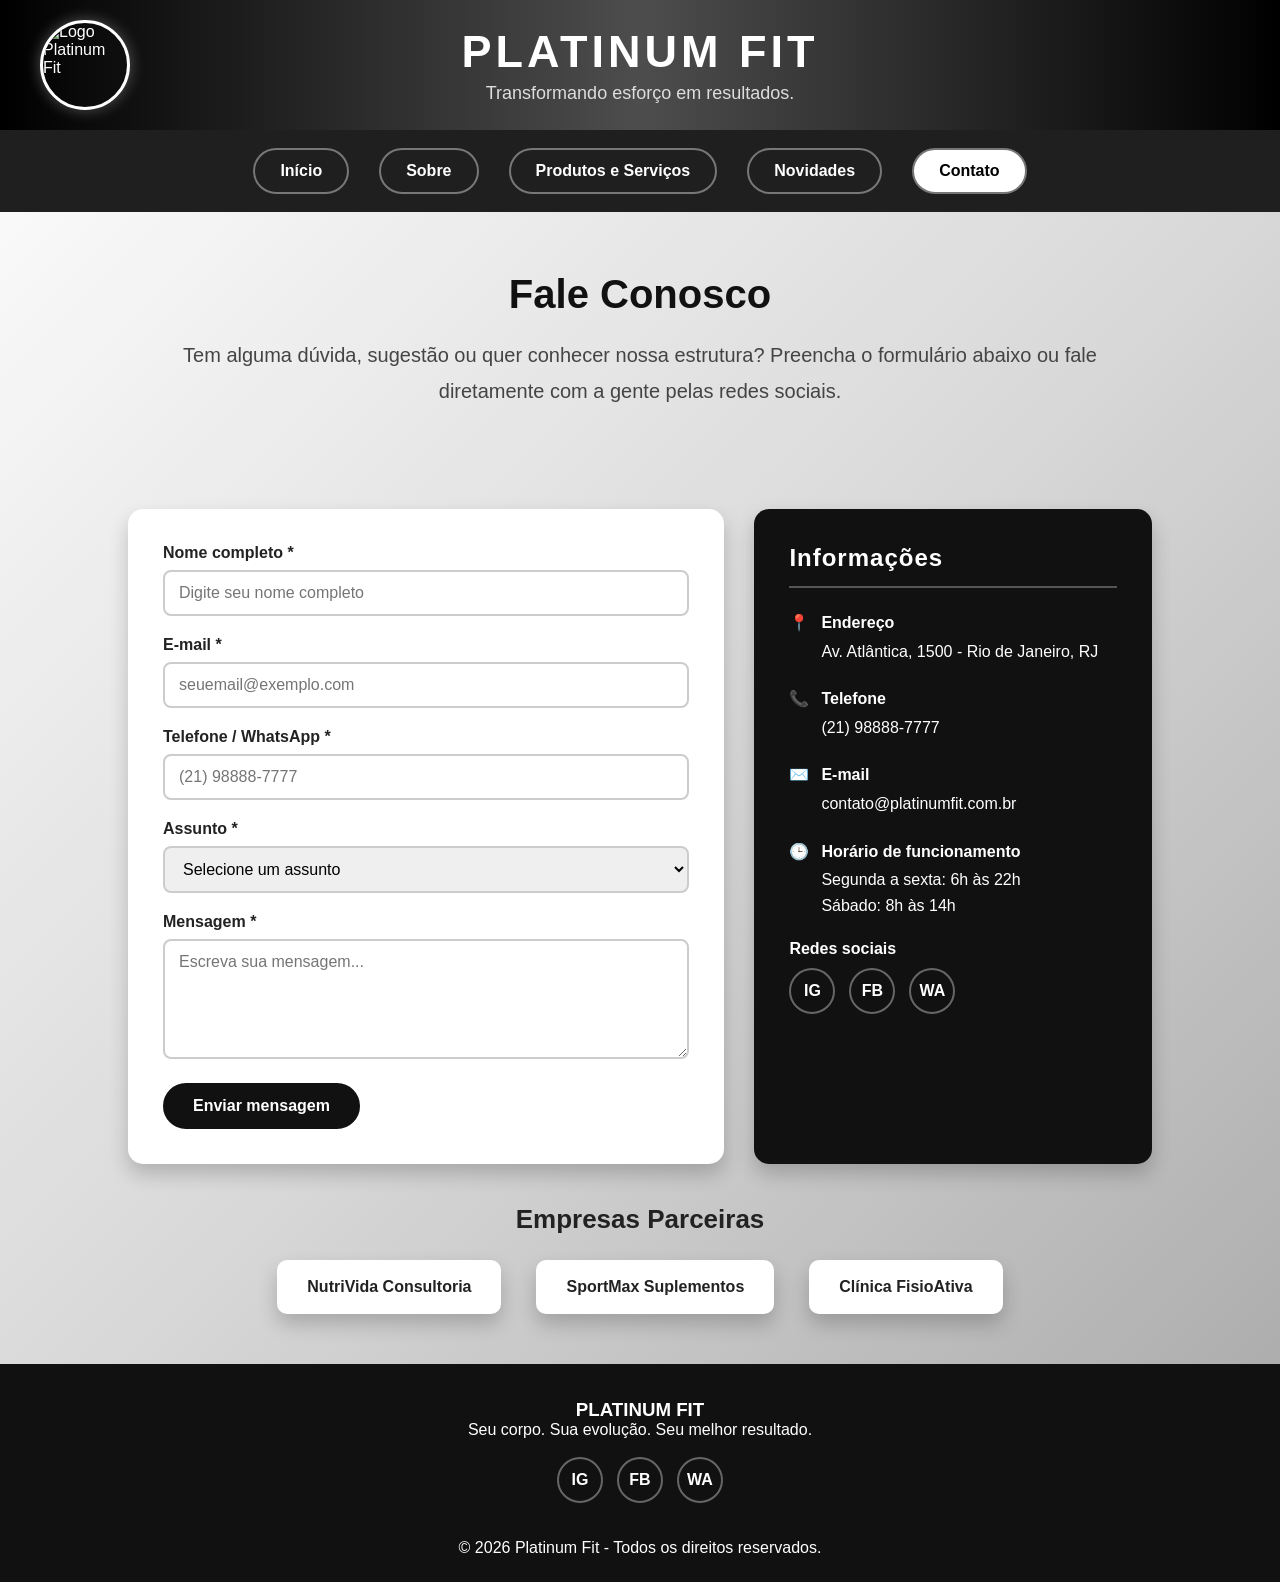
==== contato.html @ 100072a2 "Arquivos base" ====
<!DOCTYPE html>
<html lang="pt-BR">
<head>
    <meta charset="UTF-8">
    <meta name="viewport" content="width=device-width, initial-scale=1.0">
    <title>Platinum Fit | Contato</title>
    <meta name="description" content="Entre em contato com a Platinum Fit, envie sua mensagem ou siga nossas redes sociais.">

    <link rel="icon" href="Emblema fitness metálico brilhante.png">
    <link rel="stylesheet" href="style.css">
</head>

<body>

<header>

    <img src="Emblema fitness metálico brilhante.png" alt="Logo Platinum Fit" class="logo">

    <div class="titulo">
        <h1>PLATINUM FIT</h1>
        <p>Transformando esforço em resultados.</p>
    </div>

    <div style="width:90px;" aria-hidden="true"></div>

</header>

<nav class="menu-principal">

    <button class="menu-toggle" aria-label="Abrir menu">☰ Menu</button>

    <ul class="lista-menu">
        <li><a href="index.html">Início</a></li>
        <li><a href="sobre.html">Sobre</a></li>
        <li><a href="Portifolio.html">Produtos e Serviços</a></li>
        <li><a href="Novidades.html">Novidades</a></li>
        <li><a href="contato.html">Contato</a></li>
    </ul>

</nav>

<main>

    <section class="banner">
        <h2>Fale Conosco</h2>
        <p>
            Tem alguma dúvida, sugestão ou quer conhecer nossa estrutura?
            Preencha o formulário abaixo ou fale diretamente com a gente pelas
            redes sociais.
        </p>
    </section>

    <section class="contato-wrapper">

        <div class="form-contato">

            <div class="mensagem-sucesso" id="mensagem-sucesso"></div>

            <form id="form-contato" novalidate>

                <div class="campo">
                    <label for="nome">Nome completo *</label>
                    <input type="text" id="nome" name="nome" placeholder="Digite seu nome completo">
                    <span class="mensagem-erro"></span>
                </div>

                <div class="campo">
                    <label for="email">E-mail *</label>
                    <input type="email" id="email" name="email" placeholder="seuemail@exemplo.com">
                    <span class="mensagem-erro"></span>
                </div>

                <div class="campo">
                    <label for="telefone">Telefone / WhatsApp *</label>
                    <input type="tel" id="telefone" name="telefone" placeholder="(21) 98888-7777">
                    <span class="mensagem-erro"></span>
                </div>

                <div class="campo">
                    <label for="assunto">Assunto *</label>
                    <select id="assunto" name="assunto">
                        <option value="">Selecione um assunto</option>
                        <option value="matricula">Matrícula</option>
                        <option value="planos">Dúvida sobre planos</option>
                        <option value="personal">Personal Trainer</option>
                        <option value="outros">Outros assuntos</option>
                    </select>
                    <span class="mensagem-erro"></span>
                </div>

                <div class="campo">
                    <label for="mensagem">Mensagem *</label>
                    <textarea id="mensagem" name="mensagem" placeholder="Escreva sua mensagem..."></textarea>
                    <span class="mensagem-erro"></span>
                </div>

                <button type="submit" class="btn">Enviar mensagem</button>

            </form>

        </div>

        <aside class="info-contato">

            <h3>Informações</h3>

            <div class="info-item">
                <span>📍</span>
                <div>
                    <strong>Endereço</strong>
                    Av. Atlântica, 1500 - Rio de Janeiro, RJ
                </div>
            </div>

            <div class="info-item">
                <span>📞</span>
                <div>
                    <strong>Telefone</strong>
                    (21) 98888-7777
                </div>
            </div>

            <div class="info-item">
                <span>✉️</span>
                <div>
                    <strong>E-mail</strong>
                    contato@platinumfit.com.br
                </div>
            </div>

            <div class="info-item">
                <span>🕒</span>
                <div>
                    <strong>Horário de funcionamento</strong>
                    Segunda a sexta: 6h às 22h<br>
                    Sábado: 8h às 14h
                </div>
            </div>

            <div>
                <strong style="display:block; margin-bottom:10px;">Redes sociais</strong>
                <div class="redes-sociais">
                    <a href="https://instagram.com" target="_blank" rel="noopener" aria-label="Instagram">IG</a>
                    <a href="https://facebook.com" target="_blank" rel="noopener" aria-label="Facebook">FB</a>
                    <a href="https://wa.me/5521999999999" target="_blank" rel="noopener" aria-label="WhatsApp">WA</a>
                </div>
            </div>

        </aside>

    </section>

    <section class="parceiros">
        <h3>Empresas Parceiras</h3>
        <div class="lista-parceiros">
            <a href="#" target="_blank" rel="noopener">NutriVida Consultoria</a>
            <a href="#" target="_blank" rel="noopener">SportMax Suplementos</a>
            <a href="#" target="_blank" rel="noopener">Clínica FisioAtiva</a>
        </div>
    </section>

</main>

<footer>

    <h3>PLATINUM FIT</h3>
    <p>Seu corpo. Sua evolução. Seu melhor resultado.</p>

    <div class="redes-sociais">
        <a href="https://instagram.com" target="_blank" rel="noopener" aria-label="Instagram">IG</a>
        <a href="https://facebook.com" target="_blank" rel="noopener" aria-label="Facebook">FB</a>
        <a href="https://wa.me/5521999999999" target="_blank" rel="noopener" aria-label="WhatsApp">WA</a>
    </div>

    <br>
    <p>© <span id="ano-atual">2026</span> Platinum Fit - Todos os direitos reservados.</p>

</footer>

<script src="script.js"></script>

</body>
</html>
---- style.css ----
/* =========================================================
   PLATINUM FIT — style.css
   Folha de estilos externa (uso em todas as páginas do site)
   ========================================================= */

:root{
    --preto:#111;
    --preto-2:#000;
    --cinza-escuro:#1f1f1f;
    --cinza:#4d4d4d;
    --cinza-medio:#777;
    --cinza-claro:#a6a6a6;
    --cinza-muitoclaro:#d9d9d9;
    --branco:#fff;
    --sombra:0 10px 20px rgba(0,0,0,.2);
    --raio:15px;
    --transicao:.3s ease;
}

*{
    margin:0;
    padding:0;
    box-sizing:border-box;
}

html{
    scroll-behavior:smooth;
}

body{
    font-family:Arial, Helvetica, sans-serif;
    background:linear-gradient(135deg,#ffffff,#d9d9d9,#a6a6a6);
    color:#222;
    min-height:100vh;
}

img{
    max-width:100%;
    display:block;
}

a{
    color:inherit;
}

/* ===================== HEADER ===================== */

header{
    background:linear-gradient(to right,#000,#4d4d4d,#000);
    color:white;
    padding:20px 40px;
    display:flex;
    justify-content:space-between;
    align-items:center;
    box-shadow:0 5px 15px rgba(0,0,0,.4);
    flex-wrap:wrap;
    gap:15px;
}

.logo{
    width:90px;
    height:90px;
    border-radius:50%;
    border:3px solid white;
    box-shadow:0 0 15px rgba(255,255,255,.3);
    object-fit:cover;
}

.titulo{
    text-align:center;
    flex:1;
}

.titulo h1{
    font-size:45px;
    letter-spacing:4px;
}

.titulo p{
    margin-top:5px;
    font-size:18px;
    color:#ddd;
}

/* ===================== NAVEGAÇÃO ===================== */

nav.menu-principal{
    background:#1f1f1f;
    text-align:center;
    padding:18px;
    position:relative;
}

.menu-toggle{
    display:none;
    background:none;
    border:2px solid white;
    color:white;
    font-size:22px;
    padding:8px 14px;
    border-radius:8px;
    cursor:pointer;
}

.lista-menu{
    list-style:none;
    display:flex;
    justify-content:center;
    flex-wrap:wrap;
    gap:0;
}

nav a{
    text-decoration:none;
    color:white;
    margin:0 15px;
    padding:12px 25px;
    border:2px solid #777;
    border-radius:30px;
    transition:var(--transicao);
    font-weight:bold;
    display:inline-block;
}

nav a:hover,
nav a.ativo{
    background:white;
    color:black;
}

/* ===================== BANNER / HERO ===================== */

.banner{
    text-align:center;
    padding:60px 20px;
}

.banner h2{
    font-size:40px;
    color:#111;
    margin-bottom:20px;
}

.banner p{
    width:75%;
    margin:auto;
    font-size:20px;
    line-height:1.8;
    color:#444;
}

.banner-imagem{
    width:80%;
    max-width:1000px;
    margin:30px auto 0;
    border-radius:var(--raio);
    box-shadow:var(--sombra);
    overflow:hidden;
}

.banner-imagem img{
    width:100%;
    height:380px;
    object-fit:cover;
}

/* ===================== CAIXAS DE CONTEÚDO ===================== */

.caixa{
    width:80%;
    margin:40px auto;
    background:white;
    padding:35px;
    border-radius:var(--raio);
    box-shadow:var(--sombra);
}

.caixa h3{
    text-align:center;
    margin-bottom:20px;
    font-size:30px;
    color:#222;
}

.caixa p{
    text-align:justify;
    line-height:1.8;
    font-size:18px;
}

.caixa + .caixa{
    margin-top:0;
}

/* ===================== GRID DE CARDS (genérico) ===================== */

.grid-cards{
    width:80%;
    margin:40px auto;
    display:grid;
    grid-template-columns:repeat(auto-fit,minmax(260px,1fr));
    gap:30px;
}

.card{
    background:white;
    border-radius:var(--raio);
    box-shadow:var(--sombra);
    overflow:hidden;
    display:flex;
    flex-direction:column;
    transition:transform var(--transicao), box-shadow var(--transicao);
}

.card:hover{
    transform:translateY(-8px);
    box-shadow:0 15px 30px rgba(0,0,0,.3);
}

.card img{
    width:100%;
    height:190px;
    object-fit:cover;
}

.card-conteudo{
    padding:22px;
    display:flex;
    flex-direction:column;
    flex:1;
}

.card-conteudo h4{
    font-size:22px;
    margin-bottom:10px;
    color:#111;
}

.card-conteudo p{
    font-size:16px;
    line-height:1.6;
    color:#444;
    flex:1;
}

.card-conteudo .preco{
    font-size:26px;
    font-weight:bold;
    color:#000;
    margin:12px 0;
}

.card-conteudo ul{
    margin:10px 0 15px 20px;
    font-size:15px;
    color:#333;
    line-height:1.8;
}

.badge{
    display:inline-block;
    background:var(--preto);
    color:white;
    font-size:12px;
    font-weight:bold;
    letter-spacing:1px;
    padding:5px 12px;
    border-radius:20px;
    margin-bottom:10px;
    align-self:flex-start;
}

.btn{
    display:inline-block;
    background:var(--preto);
    color:white;
    border:2px solid var(--preto);
    padding:12px 28px;
    border-radius:30px;
    font-weight:bold;
    text-decoration:none;
    cursor:pointer;
    transition:var(--transicao);
    font-size:16px;
    text-align:center;
}

.btn:hover{
    background:white;
    color:var(--preto);
}

.btn-secundario{
    background:transparent;
    color:var(--preto);
}

.btn-secundario:hover{
    background:var(--preto);
    color:white;
}

.centralizar{
    text-align:center;
    margin:35px 0;
}

/* ===================== PÁGINA SOBRE ===================== */

.linha-do-tempo{
    width:80%;
    margin:40px auto;
    border-left:4px solid var(--preto);
    padding-left:30px;
}

.evento-tempo{
    position:relative;
    margin-bottom:35px;
}

.evento-tempo::before{
    content:"";
    position:absolute;
    left:-38px;
    top:5px;
    width:16px;
    height:16px;
    background:var(--preto);
    border-radius:50%;
    border:3px solid white;
    box-shadow:0 0 0 2px var(--preto);
}

.evento-tempo h4{
    font-size:20px;
    color:#111;
    margin-bottom:6px;
}

.evento-tempo span{
    display:block;
    font-weight:bold;
    color:#666;
    margin-bottom:6px;
}

.duas-colunas{
    width:80%;
    margin:40px auto;
    display:grid;
    grid-template-columns:1fr 1fr;
    gap:30px;
    align-items:center;
}

.duas-colunas img{
    border-radius:var(--raio);
    box-shadow:var(--sombra);
    width:100%;
    height:320px;
    object-fit:cover;
}

/* ===================== NOVIDADES ===================== */

.artigo-data{
    font-size:14px;
    color:#777;
    font-weight:bold;
    margin-bottom:8px;
    text-transform:uppercase;
}

.leia-mais-texto{
    display:none;
}

.leia-mais-texto.aberto{
    display:block;
    margin-top:10px;
}

.link-leia-mais{
    background:none;
    border:none;
    color:var(--preto);
    font-weight:bold;
    text-decoration:underline;
    cursor:pointer;
    padding:0;
    font-size:15px;
    align-self:flex-start;
    margin-top:auto;
}

/* ===================== CONTATO ===================== */

.contato-wrapper{
    width:80%;
    margin:40px auto;
    display:grid;
    grid-template-columns:1.2fr .8fr;
    gap:30px;
}

.form-contato{
    background:white;
    padding:35px;
    border-radius:var(--raio);
    box-shadow:var(--sombra);
}

.campo{
    margin-bottom:20px;
}

.campo label{
    display:block;
    font-weight:bold;
    margin-bottom:8px;
    color:#222;
}

.campo input,
.campo textarea,
.campo select{
    width:100%;
    padding:12px 14px;
    border:2px solid #ccc;
    border-radius:8px;
    font-size:16px;
    font-family:inherit;
    transition:border var(--transicao);
}

.campo input:focus,
.campo textarea:focus,
.campo select:focus{
    outline:none;
    border-color:var(--preto);
}

.campo textarea{
    resize:vertical;
    min-height:120px;
}

.campo.erro input,
.campo.erro textarea,
.campo.erro select{
    border-color:#c0392b;
}

.mensagem-erro{
    color:#c0392b;
    font-size:14px;
    margin-top:6px;
    display:none;
    font-weight:bold;
}

.campo.erro .mensagem-erro{
    display:block;
}

.mensagem-sucesso{
    display:none;
    background:#e6f7e9;
    border:2px solid #2e7d32;
    color:#1b5e20;
    padding:16px 20px;
    border-radius:10px;
    margin-bottom:20px;
    font-weight:bold;
}

.mensagem-sucesso.mostrar{
    display:block;
}

.info-contato{
    background:var(--preto);
    color:white;
    padding:35px;
    border-radius:var(--raio);
    box-shadow:var(--sombra);
    display:flex;
    flex-direction:column;
    gap:22px;
}

.info-contato h3{
    font-size:24px;
    letter-spacing:1px;
    border-bottom:2px solid #555;
    padding-bottom:14px;
}

.info-item{
    display:flex;
    gap:12px;
    align-items:flex-start;
    font-size:16px;
    line-height:1.6;
}

.info-item strong{
    display:block;
    margin-bottom:3px;
}

.redes-sociais{
    display:flex;
    gap:14px;
    margin-top:10px;
    flex-wrap:wrap;
}

.redes-sociais a{
    border:2px solid #666;
    border-radius:50%;
    width:46px;
    height:46px;
    display:flex;
    align-items:center;
    justify-content:center;
    text-decoration:none;
    color:white;
    font-weight:bold;
    transition:var(--transicao);
}

.redes-sociais a:hover{
    background:white;
    color:black;
    border-color:white;
}

.parceiros{
    width:80%;
    margin:10px auto 50px;
    text-align:center;
}

.parceiros h3{
    margin-bottom:25px;
    font-size:26px;
}

.lista-parceiros{
    display:flex;
    justify-content:center;
    flex-wrap:wrap;
    gap:35px;
}

.lista-parceiros a{
    background:white;
    padding:18px 30px;
    border-radius:10px;
    box-shadow:var(--sombra);
    text-decoration:none;
    font-weight:bold;
    color:#222;
    transition:var(--transicao);
}

.lista-parceiros a:hover{
    background:var(--preto);
    color:white;
}

/* ===================== FOOTER ===================== */

footer{
    margin-top:50px;
    background:#111;
    color:white;
    text-align:center;
    padding:35px 20px 25px;
}

footer .redes-sociais{
    justify-content:center;
    margin:18px auto;
}

/* ===================== RESPONSIVO ===================== */

@media (max-width:900px){

    .duas-colunas{
        grid-template-columns:1fr;
    }

    .contato-wrapper{
        grid-template-columns:1fr;
    }
}

@media (max-width:768px){

    header{
        flex-direction:column;
        text-align:center;
        padding:20px;
    }

    .titulo h1{
        font-size:32px;
    }

    .menu-toggle{
        display:inline-block;
        margin:0 auto;
    }

    .lista-menu{
        display:none;
        flex-direction:column;
        gap:10px;
        margin-top:15px;
    }

    .lista-menu.aberto{
        display:flex;
    }

    nav a{
        margin:0;
        display:block;
    }

    .banner h2{
        font-size:28px;
    }

    .banner p{
        width:95%;
        font-size:17px;
    }

    .caixa, .grid-cards, .linha-do-tempo, .duas-colunas, .contato-wrapper, .parceiros{
        width:92%;
    }
}

@media (max-width:480px){

    .titulo h1{
        font-size:26px;
        letter-spacing:2px;
    }

    .logo{
        width:70px;
        height:70px;
    }

    .caixa{
        padding:22px;
    }

    .card-conteudo h4{
        font-size:19px;
    }
}
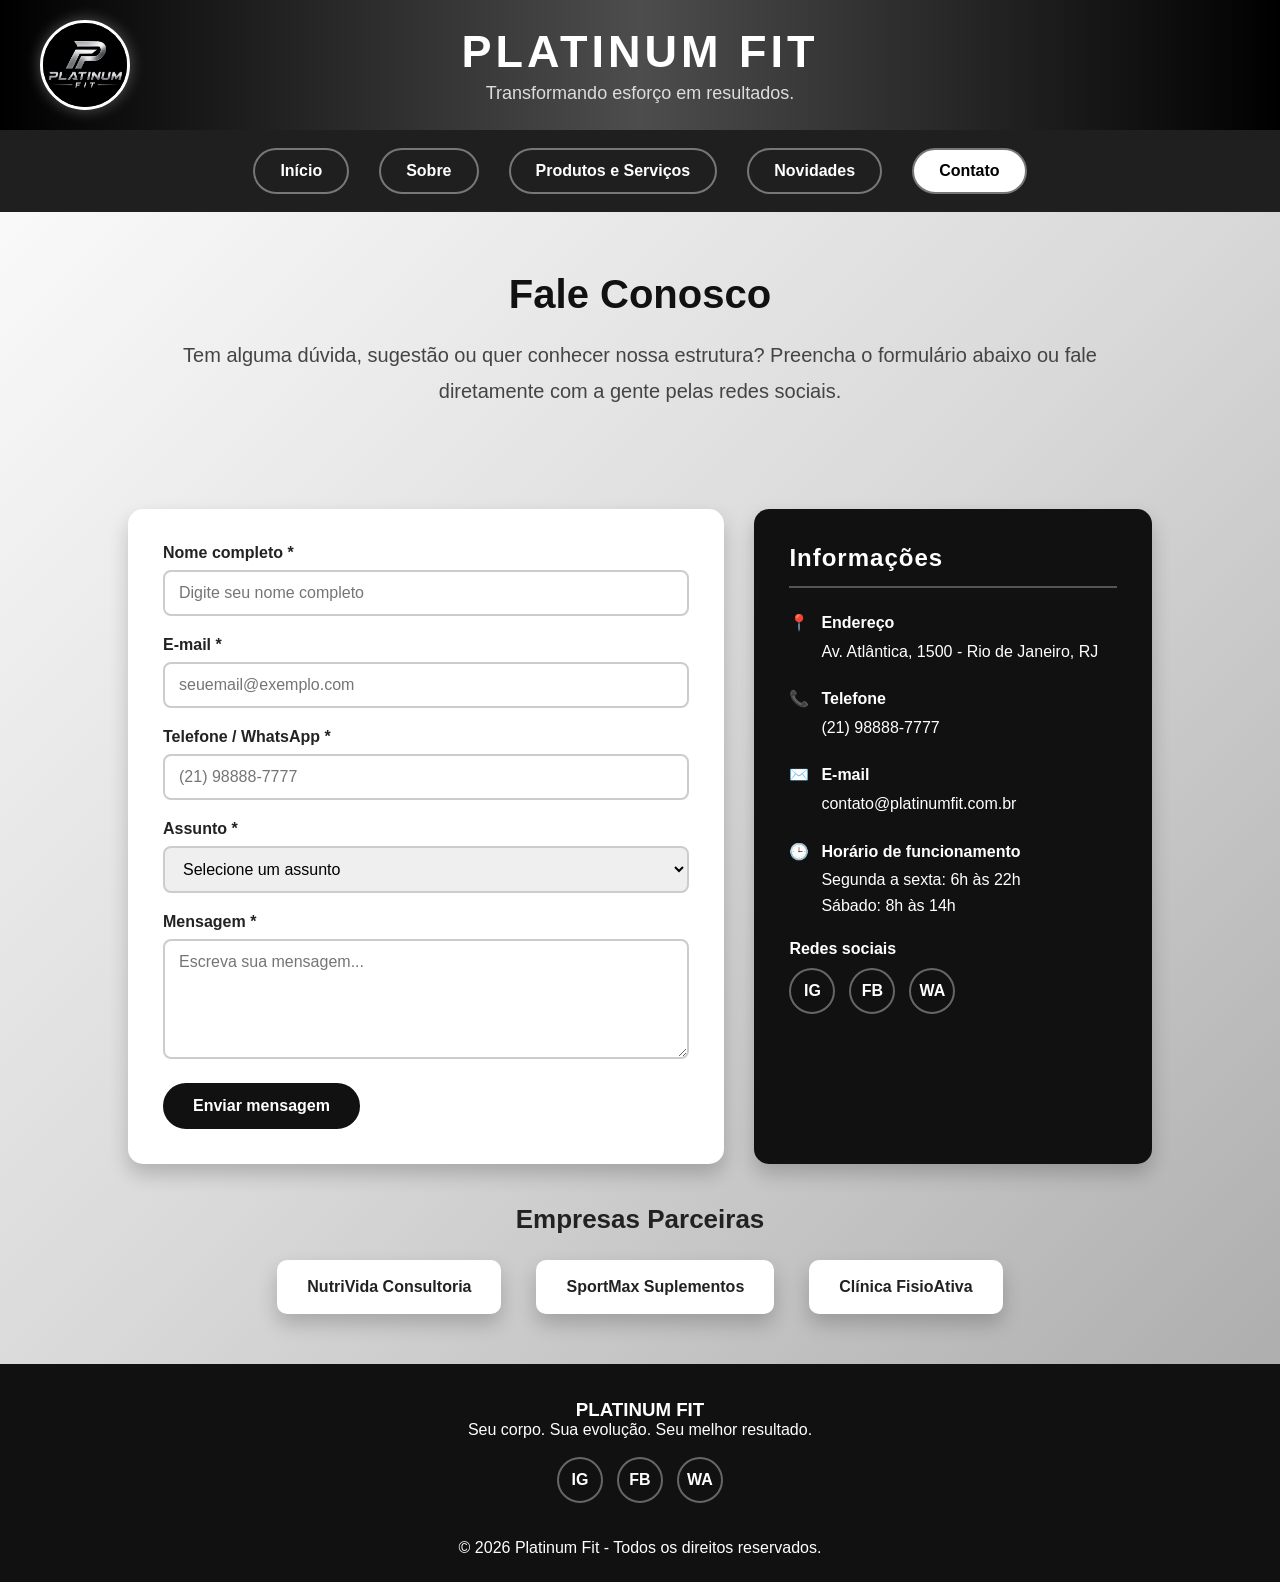
==== commit f158267c: "Update logo and favicon images in contato.html" ====
--- a/contato.html
+++ b/contato.html
@@ -6,7 +6,7 @@
     <title>Platinum Fit | Contato</title>
     <meta name="description" content="Entre em contato com a Platinum Fit, envie sua mensagem ou siga nossas redes sociais.">
 
-    <link rel="icon" href="Emblema fitness metálico brilhante.png">
+    <link rel="icon" href="logo-fit.png">
     <link rel="stylesheet" href="style.css">
 </head>
 
@@ -14,7 +14,7 @@
 
 <header>
 
-    <img src="Emblema fitness metálico brilhante.png" alt="Logo Platinum Fit" class="logo">
+    <img src="logo-fit.png" alt="Logo Platinum Fit" class="logo">
 
     <div class="titulo">
         <h1>PLATINUM FIT</h1>
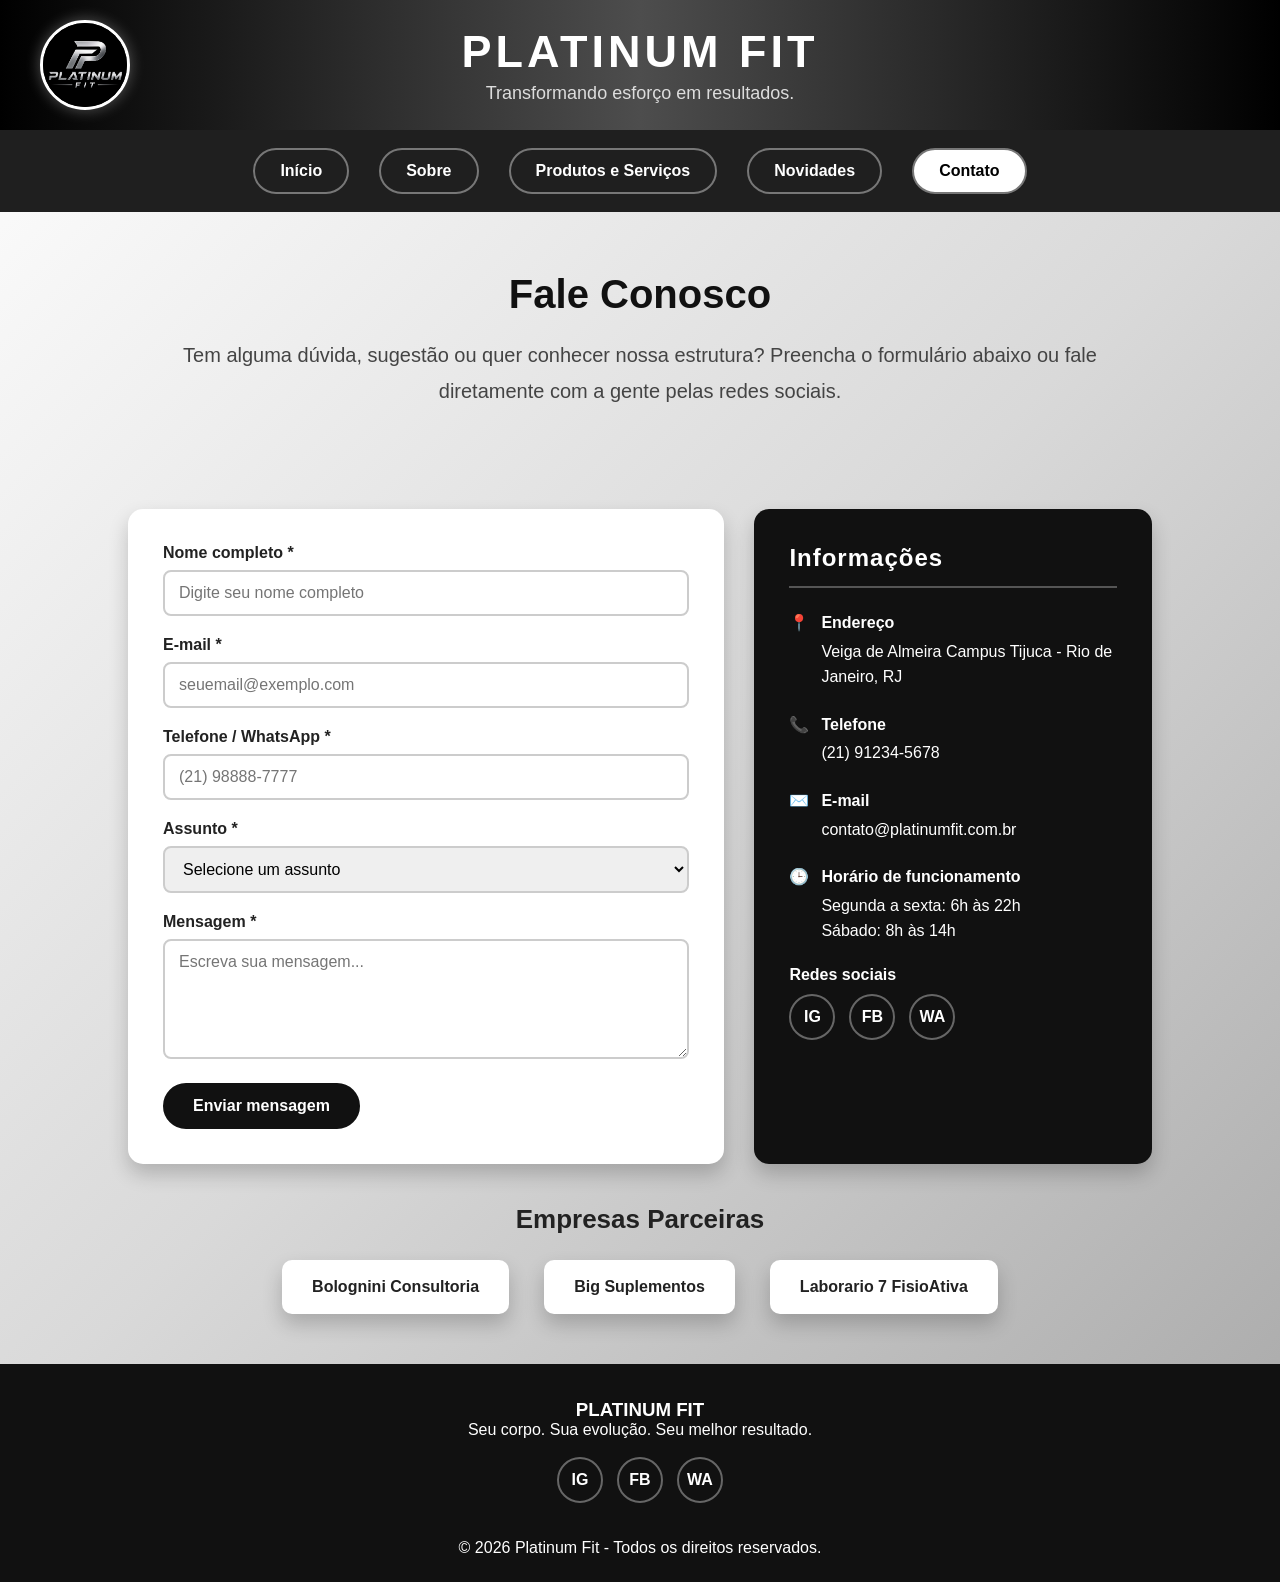
==== commit 5216640a: "Update contato.html" ====
--- a/contato.html
+++ b/contato.html
@@ -108,7 +108,7 @@
                 <span>📍</span>
                 <div>
                     <strong>Endereço</strong>
-                    Av. Atlântica, 1500 - Rio de Janeiro, RJ
+                    Veiga de Almeira Campus Tijuca - Rio de Janeiro, RJ
                 </div>
             </div>
 
@@ -116,7 +116,7 @@
                 <span>📞</span>
                 <div>
                     <strong>Telefone</strong>
-                    (21) 98888-7777
+                    (21) 91234-5678
                 </div>
             </div>
 
@@ -153,9 +153,9 @@
     <section class="parceiros">
         <h3>Empresas Parceiras</h3>
         <div class="lista-parceiros">
-            <a href="#" target="_blank" rel="noopener">NutriVida Consultoria</a>
-            <a href="#" target="_blank" rel="noopener">SportMax Suplementos</a>
-            <a href="#" target="_blank" rel="noopener">Clínica FisioAtiva</a>
+            <a href="#" target="_blank" rel="noopener">Bolognini Consultoria</a>
+            <a href="#" target="_blank" rel="noopener">Big Suplementos</a>
+            <a href="#" target="_blank" rel="noopener">Laborario 7 FisioAtiva</a>
         </div>
     </section>
 
